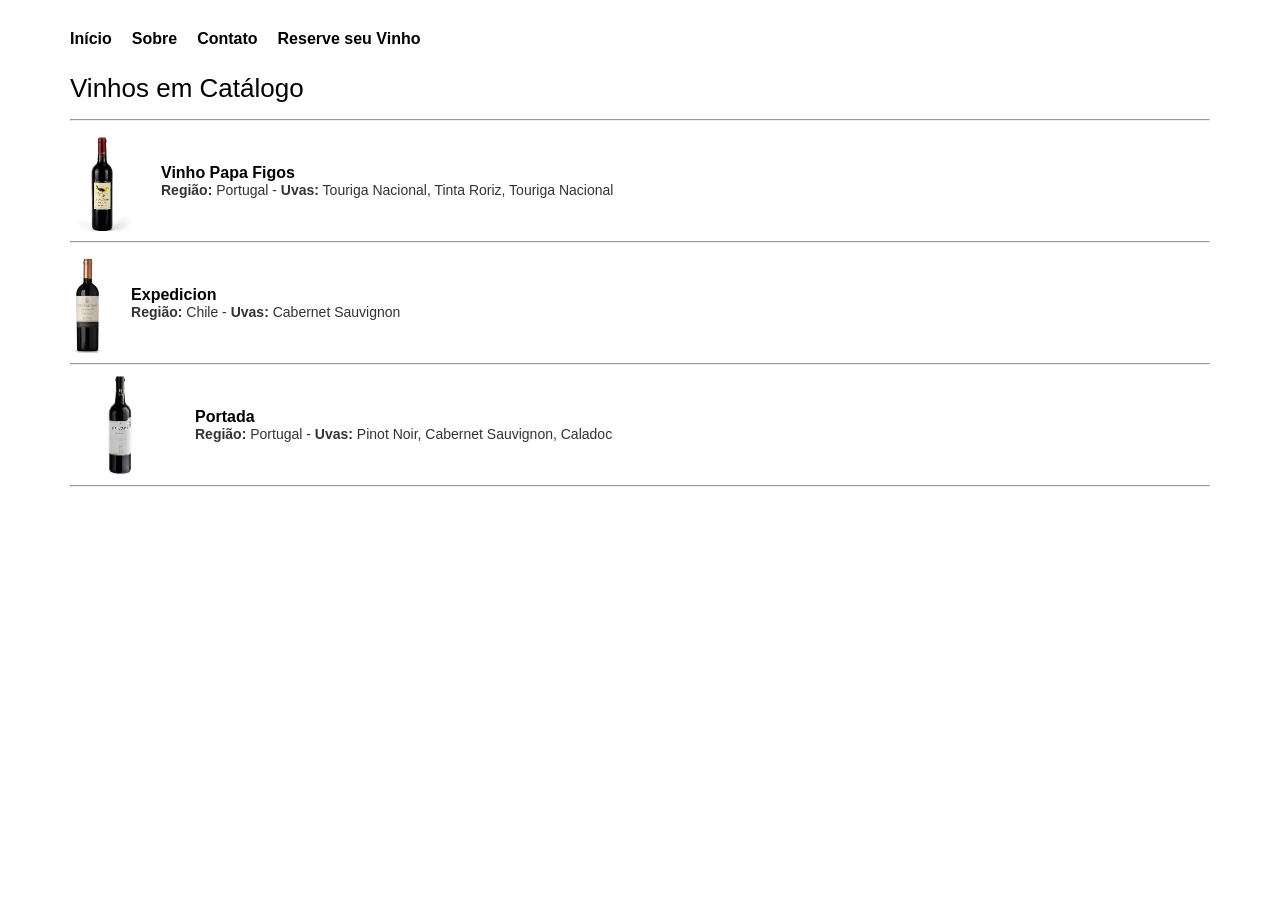
==== src/pages/catalogo.html @ b233e76a "fix: Arrumando Merges da Main" ====
<!DOCTYPE html>
<html lang="pt-BR">
<head>
    <meta charset="UTF-8">
    <meta name="viewport" content="width=device-width, initial-scale=1.0">
    <title>Catálogo Vinho</title>
    <link rel="stylesheet" href="../css/style.css">
    <link rel="shortcut icon" href="../assets/imgs/favicon.ico" type="image/x-icon">
</head>
<body>

    <header class="navbar">
        <nav>
             <ul class="nav-links">
                <li><a href="../../index.html">Início</a></li>
                <li><a href="historia.html">Sobre</a></li>
                <li><a href="contato.html">Contato</a></li>
                <li><a href="compreaqui.html">Reserve seu Vinho</a></li>
             </ul>
        </nav>
    </header>

    <main class="container">
        <h1>Vinhos em Catálogo</h1>
        <hr>


        <div class="item-vinho">
            <img src="../assets/imgs/vinho_1.png" alt="Vinho Papa Figos">
            <div class="info-vinho">
                <h4>Vinho Papa Figos</h4>
                <p><strong>Região:</strong> Portugal - <strong>Uvas:</strong> Touriga Nacional, Tinta Roriz, Touriga Nacional</p>
            </div>
        </div>

        <hr>
 
        <div class="item-vinho">
            <img src="../assets/imgs/vinho_2.png" alt="Expedicion">
            <div class="info-vinho">
                <h4>Expedicion</h4>
                <p><strong>Região:</strong> Chile - <strong>Uvas:</strong> Cabernet Sauvignon</p>
            </div>
        </div>

        <hr>

        <div class="item-vinho">
            <img src="../assets/imgs/vinho_3.png" alt="Portada">
            <div class="info-vinho">
                <h4>Portada</h4>
                <p><strong>Região:</strong> Portugal - <strong>Uvas:</strong> Pinot Noir, Cabernet Sauvignon, Caladoc</p>
            </div>
        </div>

        <hr>
    </main>    

</body>
</html>
---- src/css/style.css ----
@charset "UTF-8";

* {
  margin: 0;
  padding: 0;
  box-sizing: border-box;
  font-family: Arial, Helvetica, sans-serif;
}

.logo{
  display: flex;
    align-items: center;
    gap: 25px;
    padding: 10px 0;
}
/* j */

body {
  background-color: #ffffff;
  color: #000000;
  padding: 30px;
  max-width: 1200px;
  margin: 0 auto;
}

header {
  margin-bottom: 30px;
}

.navbar {
  margin-bottom: 25px;
}

.nav-links {
  display: flex;
  list-style: none;
  gap: 20px;
}

.nav-links a {
  color: #000000;
  text-decoration: none;
  font-size: 16px;
  font-weight: bold;
}

h1 {
  font-size: 26px;
  font-weight: normal;
  margin-bottom: 15px;
}

.card-novidade {
  flex: 1;
  min-width: 250px;
  padding: 20px;
  border-radius: 8px;
  box-shadow: 0 2px 5px rgba(0, 0, 0, 0.1);
}

.cont-novidades {
  display: flex;
  flex-wrap: wrap;
  gap: 20px;
  justify-content: space-between;
}

#instrucoes {
  margin-bottom: 30px;
}

.contato form {
  max-width: 500px;
  margin-bottom: 40px;
  background-color: rgba(187, 179, 179, 0.856);
  padding: 10px;
  font-weight: bold;
}

.item-vinho {
  display: flex;
  align-items: center;
  gap: 25px;
  padding: 10px 0;
}

img {
  height: 100px;
  width: auto;
}

.info-vinho h2 {
  font-size: 18px;
  font-weight: normal;
  margin-bottom: 6px;
}

.info-vinho p {
  font-size: 14px;
  color: #333333;
}

.formulario h1 {
  font-size: 28px;
  font-weight: normal;

}

.formulario>p {
  font-size: 15px;
  color: #333333;
  margin-bottom: 25px;
  border-bottom: 1px solid #cccccc;
}

form {
  max-width: 500px;
  margin-bottom: 40px;
}

section h2 {
  font-size: 20px;
  font-weight: bold;
  margin-bottom: 15px;
}

section p {
font-size: 15px;
margin-bottom: 10px;
}

.compra{
font-size: 20px;
font-weight: bold;
margin-bottom: 15px;
}

.caixa{
  display: flex;
  align-items: center;
  gap: 25px;
  padding: 10px 0px 30px;
}

#escolha{
  padding: 0 0 10px 0 ;
}

.formulario h2{
  font-size: 18px;
  font-weight: normal;
  margin-bottom: 15px;
}

.formulario label{
  font-size: 15px;
  margin-bottom: 5px;
}

.compra h2{
  margin-top: 15px;
}

.compra form{
  background-color: rgba(187, 179, 179, 0.856);
  padding: 10px ;
}

.historia h1{
  font-size: 28px;
  font-weight: normal;
  margin-bottom: 15px;
  border-bottom: 2px solid #cccccc;
  padding-bottom: 10px;
}

.historia p{
  font-size: 15px;
    color: #333333;
    margin-bottom: 25px;
}
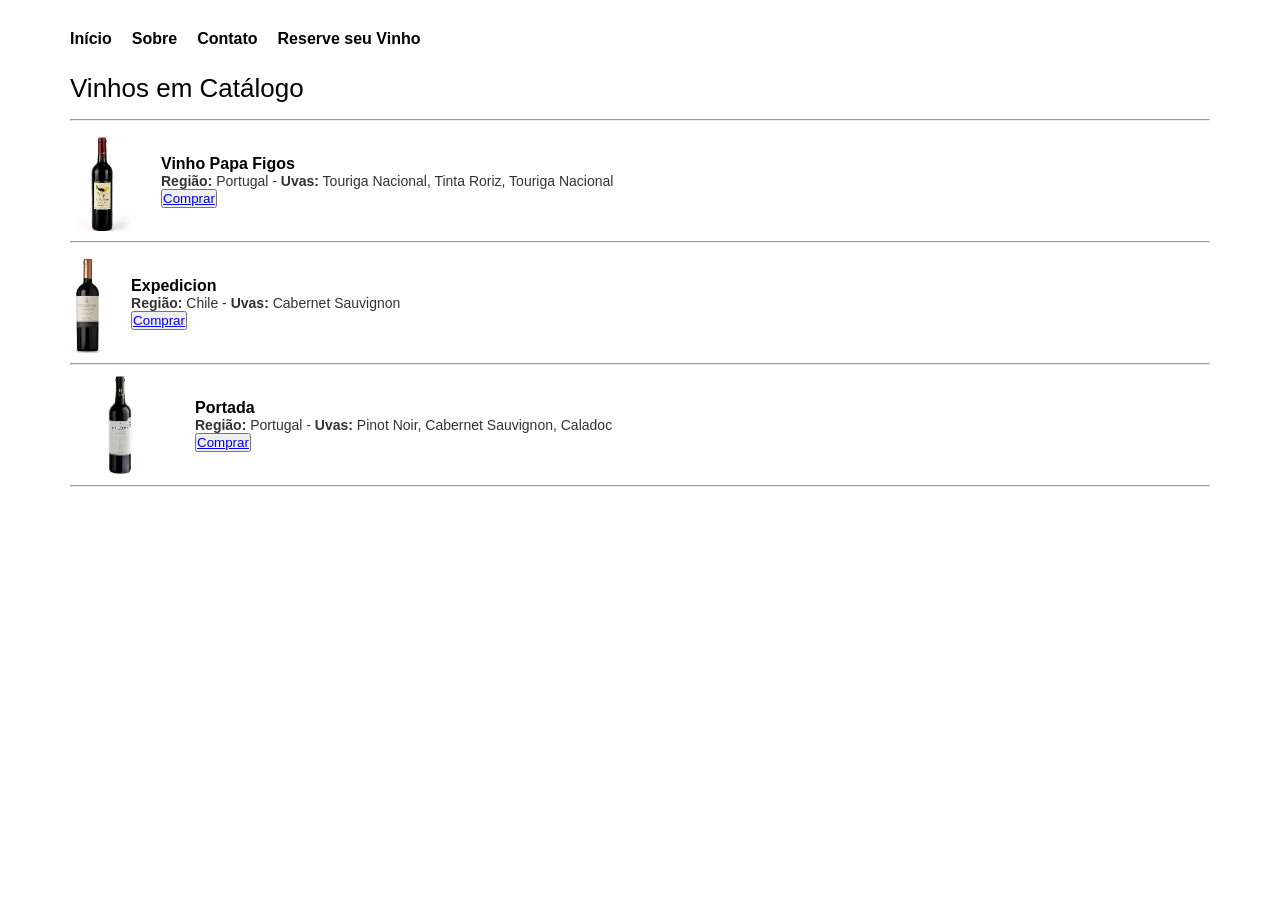
==== commit 0a8f9cf9: "feat: botão comprar no catálogo" ====
--- a/src/pages/catalogo.html
+++ b/src/pages/catalogo.html
@@ -30,6 +30,7 @@
             <div class="info-vinho">
                 <h4>Vinho Papa Figos</h4>
                 <p><strong>Região:</strong> Portugal - <strong>Uvas:</strong> Touriga Nacional, Tinta Roriz, Touriga Nacional</p>
+                <span> <button><a href="compreaqui.html">Comprar </a></button></span>
             </div>
         </div>
 
@@ -40,6 +41,7 @@
             <div class="info-vinho">
                 <h4>Expedicion</h4>
                 <p><strong>Região:</strong> Chile - <strong>Uvas:</strong> Cabernet Sauvignon</p>
+                <span> <button><a href="compreaqui.html">Comprar </a></button></span>
             </div>
         </div>
 
@@ -50,6 +52,7 @@
             <div class="info-vinho">
                 <h4>Portada</h4>
                 <p><strong>Região:</strong> Portugal - <strong>Uvas:</strong> Pinot Noir, Cabernet Sauvignon, Caladoc</p>
+                <span> <button><a href="compreaqui.html">Comprar </a></button></span>
             </div>
         </div>
 
--- a/src/css/style.css
+++ b/src/css/style.css
@@ -166,6 +166,11 @@
   padding: 10px ;
 }
 
+iframe{
+  margin-top: 15px;
+  margin-bottom: 15px;
+}
+
 .historia h1{
   font-size: 28px;
   font-weight: normal;
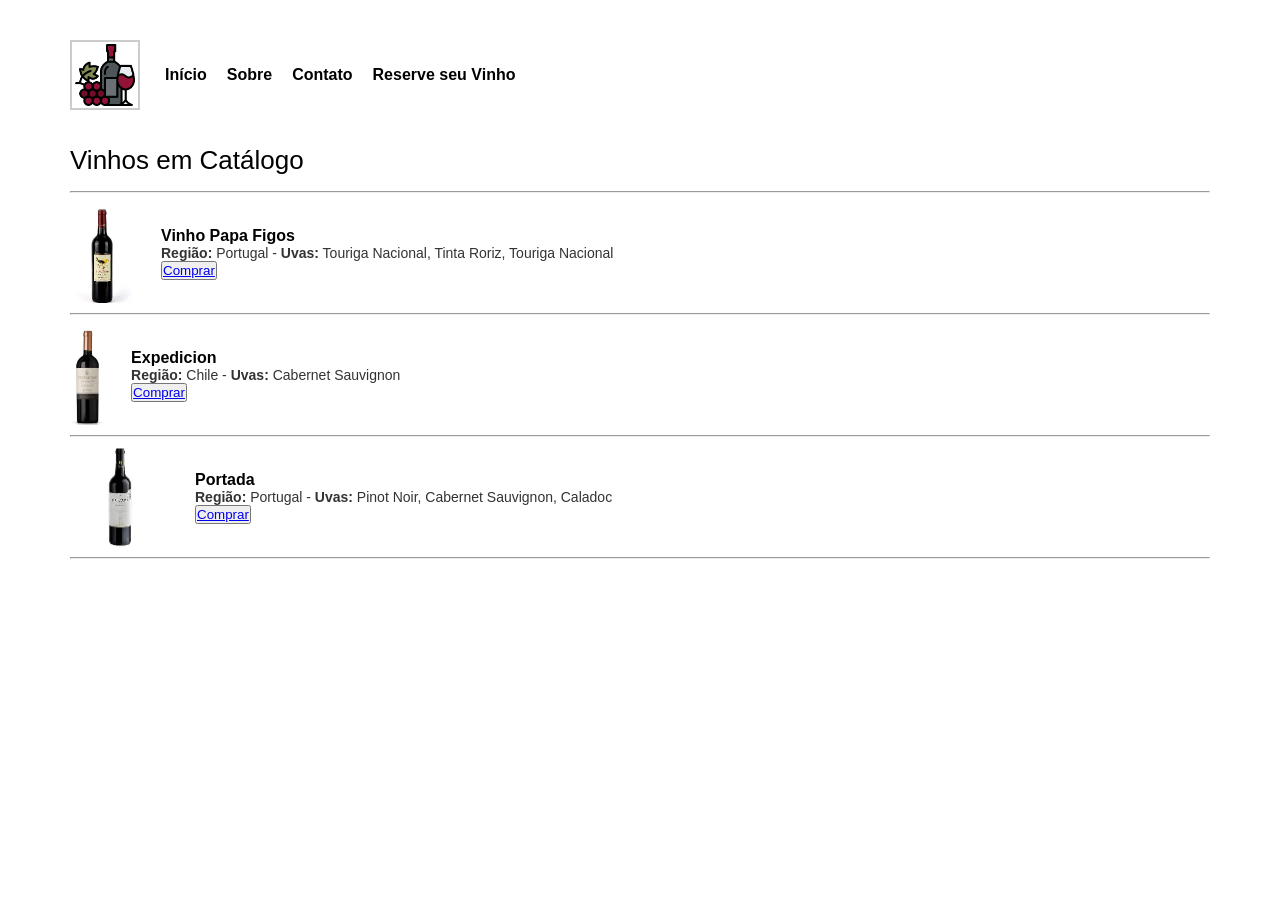
==== commit 66d61fe9: "Atualiza site" ====
--- a/src/pages/catalogo.html
+++ b/src/pages/catalogo.html
@@ -10,6 +10,7 @@
 <body>
 
     <header class="navbar">
+        <img src="../assets/imgs/android-chrome-512x512.png" alt="Logo da Vinícola Agnello">
         <nav>
              <ul class="nav-links">
                 <li><a href="../../index.html">Início</a></li>
--- a/src/css/style.css
+++ b/src/css/style.css
@@ -25,6 +25,21 @@
 
 header {
   margin-bottom: 30px;
+  display: flex;
+  align-items: center;
+  gap: 25px;
+  padding: 10px 0;
+}
+
+header img {
+  height: 70px;
+  width: auto;
+  border: 2px solid #ccc;
+}
+header nav {
+  display: flex;
+  align-items: center;
+  gap: 20px;
 }
 
 .navbar {
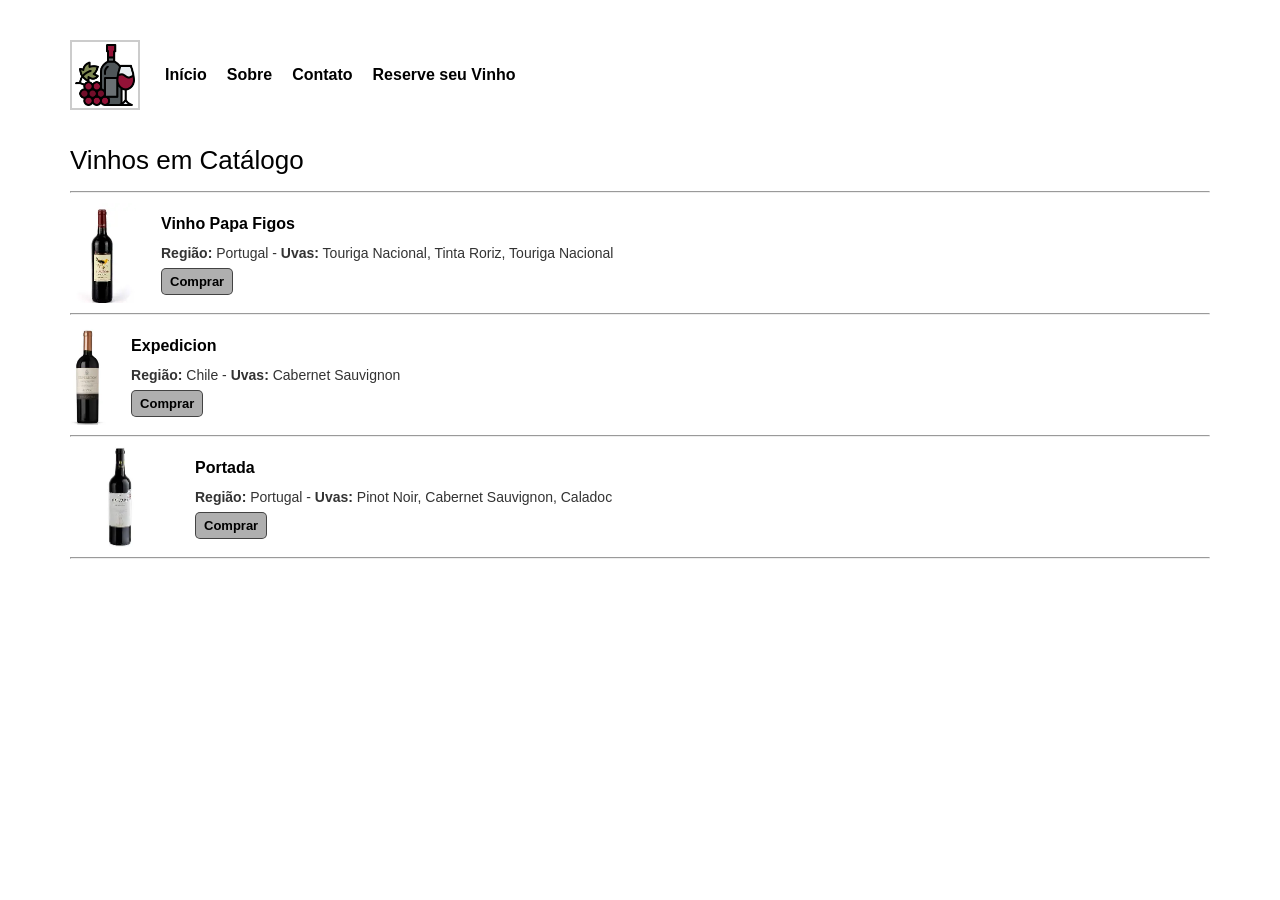
==== commit f416779d: "atualizando css do catalogo" ====
--- a/src/pages/catalogo.html
+++ b/src/pages/catalogo.html
@@ -29,7 +29,7 @@
         <div class="item-vinho">
             <img src="../assets/imgs/vinho_1.png" alt="Vinho Papa Figos">
             <div class="info-vinho">
-                <h4>Vinho Papa Figos</h4>
+                <h4 id>Vinho Papa Figos</h4>
                 <p><strong>Região:</strong> Portugal - <strong>Uvas:</strong> Touriga Nacional, Tinta Roriz, Touriga Nacional</p>
                 <span> <button><a href="compreaqui.html">Comprar </a></button></span>
             </div>
--- a/src/css/style.css
+++ b/src/css/style.css
@@ -97,6 +97,22 @@
   align-items: center;
   gap: 25px;
   padding: 10px 0;
+  line-height: 1.8em;
+}
+
+span button {
+  background-color: #afafaf;
+  color: #000000;
+  border: 1px solid #0000009d;
+  padding: 5px 8px;
+  border-radius: 5px;
+}
+
+button a{
+  color: #000000;
+    text-decoration: none;
+    font-size: 13px;
+    font-weight: bold;
 }
 
 img {
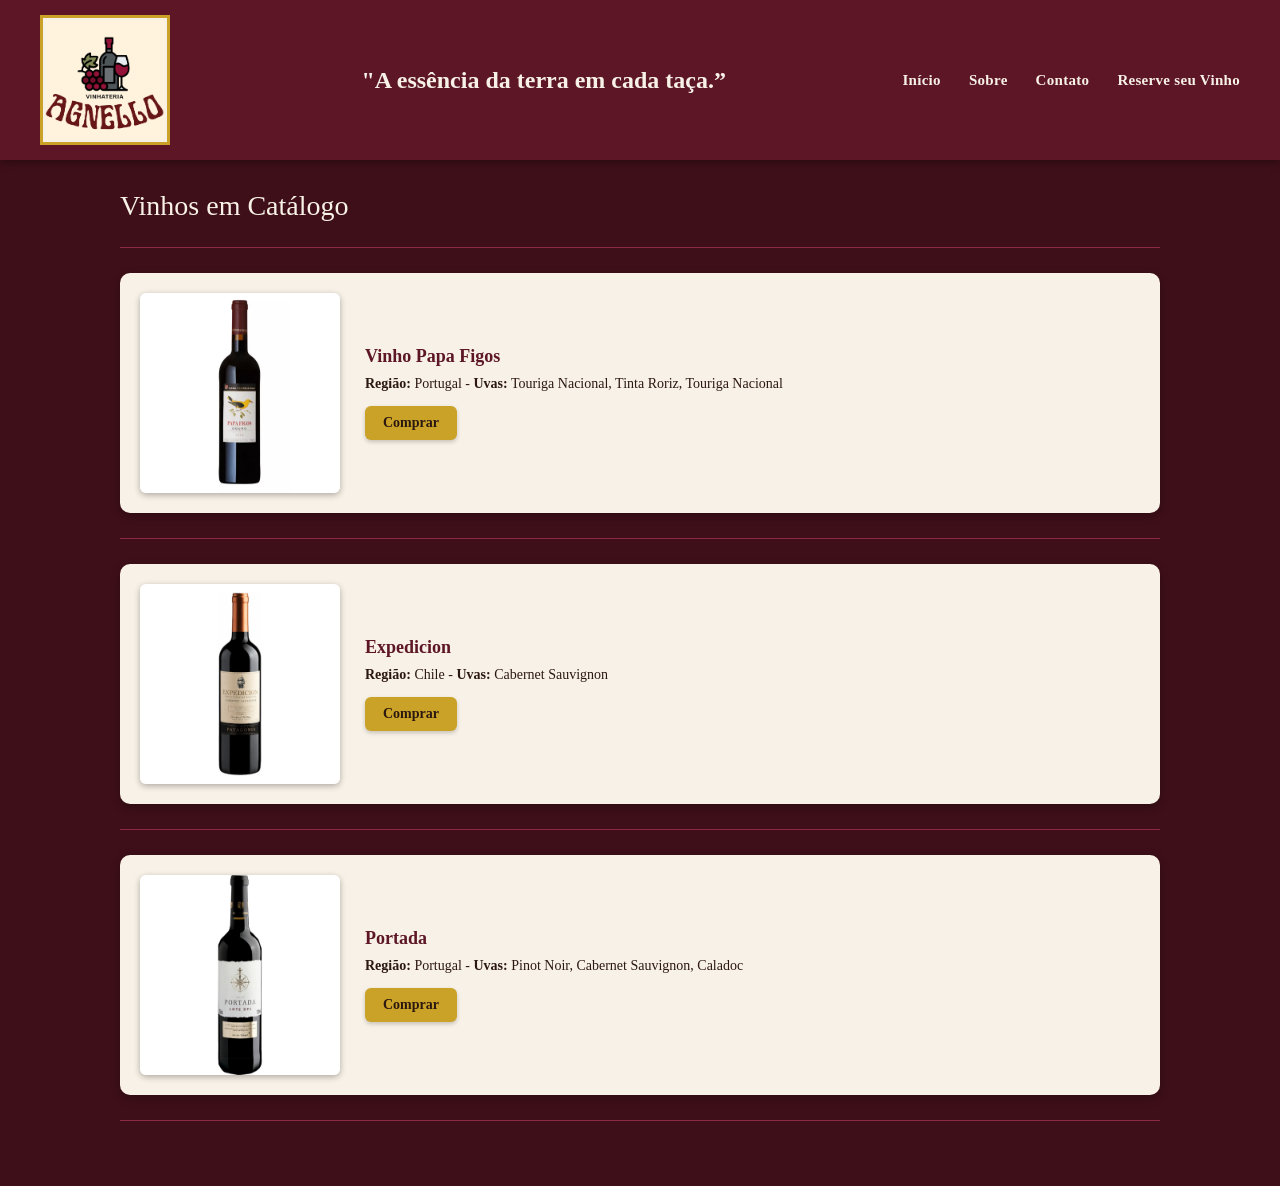
==== commit af340df1: "Atualiza identidade visual da vinícola" ====
--- a/src/pages/catalogo.html
+++ b/src/pages/catalogo.html
@@ -11,6 +11,7 @@
 
     <header class="navbar">
         <img src="../assets/imgs/android-chrome-512x512.png" alt="Logo da Vinícola Agnello">
+        <h6>"A essência da terra em cada taça.”</h6>
         <nav>
              <ul class="nav-links">
                 <li><a href="../../index.html">Início</a></li>
--- a/src/css/style.css
+++ b/src/css/style.css
@@ -1,217 +1,322 @@
 @charset "UTF-8";
+
+:root {
+  --vinho-escuro: #3e0f18;   
+  --vinho: #5c1626;          
+  --vinho-claro: #8b2942;    
+  --dourado: #c9a227;        
+  --dourado-escuro: #a6841e;
+  --creme: #f8f1e7;          
+  --creme-escuro: #ece2d0;   
+  --texto-escuro: #2b1810;   
+  --texto-claro: #f8f1e7;    
+}
 
 * {
   margin: 0;
   padding: 0;
   box-sizing: border-box;
-  font-family: Arial, Helvetica, sans-serif;
-}
-
-.logo{
-  display: flex;
-    align-items: center;
-    gap: 25px;
-    padding: 10px 0;
-}
-/* j */
+  font-family: Georgia, 'Times New Roman', serif;
+}
 
 body {
-  background-color: #ffffff;
-  color: #000000;
-  padding: 30px;
-  max-width: 1200px;
+  background-color: var(--vinho-escuro);
+  color: var(--texto-claro);
+  padding: 0 0 40px 0;
+}
+
+main {
+  max-width: 1100px;
   margin: 0 auto;
+  padding: 0 30px;
+}
+
+hr {
+  border: none;
+  border-top: 1px solid var(--vinho-claro);
+  margin: 25px 0;
 }
 
 header {
+  background-color: var(--vinho);
+  display: flex;
+  align-items: center;
+  justify-content: space-between;
+  padding: 15px 40px;
+  box-shadow: 0 2px 8px rgba(0, 0, 0, 0.35);
   margin-bottom: 30px;
+}
+
+header img {
+  height: 130px;
+  width: auto;
+  border: 3px solid var(--dourado);
+  padding: 2px;
+  background-color: var(--creme);
+}
+
+header h6 {
+  font-family: art-nuvo, Georgia, 'Times New Roman', serif;
+    font-size: 24px;
+  color: var(--creme);
+  margin-left: 15px;
+}
+
+header nav {
+  display: flex;
+  align-items: center;
+}
+
+.nav-links {
+  display: flex;
+  list-style: none;
+  gap: 28px;
+}
+
+.nav-links a {
+  color: var(--texto-claro);
+  text-decoration: none;
+  font-size: 15px;
+  font-weight: bold;
+  letter-spacing: 0.3px;
+  padding-bottom: 4px;
+  border-bottom: 2px solid transparent;
+  transition: color 0.2s ease, border-color 0.2s ease;
+}
+
+.nav-links a:hover {
+  color: var(--dourado);
+  border-bottom: 2px solid var(--dourado);
+}
+
+h1 {
+  font-size: 28px;
+  font-weight: normal;
+  color: var(--creme);
+  margin-bottom: 15px;
+}
+
+h2 {
+  font-size: 20px;
+  font-weight: bold;
+  color: var(--dourado);
+  margin-bottom: 12px;
+}
+
+h3 {
+  font-size: 17px;
+  color: var(--creme);
+  margin-bottom: 8px;
+}
+
+p {
+  line-height: 1.6em;
+}
+
+.item-vinho,
+.formulario,
+.contato form,
+.compra form,
+section {
+  background-color: var(--creme);
+  color: var(--texto-escuro);
+  border-radius: 10px;
+  box-shadow: 0 3px 10px rgba(0, 0, 0, 0.25);
+  padding: 20px;
+  margin-bottom: 20px;
+}
+
+section h2 {
+  color: var(--vinho);
+}
+
+section p {
+  color: var(--texto-escuro);
+  margin-bottom: 10px;
+}
+
+main > div {
+  background-color: var(--creme);
+  color: var(--texto-escuro);
+  border-radius: 10px;
+  padding: 20px;
+  box-shadow: 0 3px 10px rgba(0, 0, 0, 0.25);
+}
+
+main > div h3 {
+  color: var(--vinho);
+}
+
+main > div p {
+  color: var(--texto-escuro);
+}
+
+.item-vinho {
   display: flex;
   align-items: center;
   gap: 25px;
-  padding: 10px 0;
-}
-
-header img {
-  height: 70px;
+}
+
+.item-vinho img {
+  height: 200px;
   width: auto;
-  border: 2px solid #ccc;
-}
-header nav {
-  display: flex;
-  align-items: center;
-  gap: 20px;
-}
-
-.navbar {
-  margin-bottom: 25px;
-}
-
-.nav-links {
-  display: flex;
-  list-style: none;
-  gap: 20px;
-}
-
-.nav-links a {
-  color: #000000;
+  border-radius: 6px;
+  box-shadow: 0 2px 6px rgba(0, 0, 0, 0.3);
+  flex-shrink: 0;
+}
+
+.info-vinho h4 {
+  font-size: 18px;
+  color: var(--vinho);
+  margin-bottom: 6px;
+}
+
+.info-vinho p {
+  font-size: 14px;
+  color: var(--texto-escuro);
+  margin-bottom: 10px;
+}
+
+span button,
+input[type="submit"] {
+  background-color: var(--dourado);
+  color: var(--texto-escuro);
+  border: none;
+  padding: 9px 18px;
+  border-radius: 6px;
+  font-weight: bold;
+  cursor: pointer;
+  transition: background-color 0.2s ease, transform 0.15s ease, box-shadow 0.2s ease;
+  box-shadow: 0 2px 4px rgba(0, 0, 0, 0.2);
+}
+
+span button:hover,
+input[type="submit"]:hover {
+  background-color: var(--dourado-escuro);
+  transform: translateY(-2px);
+  box-shadow: 0 4px 8px rgba(0, 0, 0, 0.3);
+}
+
+span button a {
+  color: var(--texto-escuro);
   text-decoration: none;
-  font-size: 16px;
-  font-weight: bold;
-}
-
-h1 {
-  font-size: 26px;
-  font-weight: normal;
-  margin-bottom: 15px;
-}
-
-.card-novidade {
-  flex: 1;
-  min-width: 250px;
-  padding: 20px;
-  border-radius: 8px;
-  box-shadow: 0 2px 5px rgba(0, 0, 0, 0.1);
-}
-
-.cont-novidades {
-  display: flex;
-  flex-wrap: wrap;
-  gap: 20px;
-  justify-content: space-between;
-}
-
-#instrucoes {
-  margin-bottom: 30px;
-}
-
-.contato form {
+  font-size: 14px;
+  font-weight: bold;
+}
+
+form {
   max-width: 500px;
-  margin-bottom: 40px;
-  background-color: rgba(187, 179, 179, 0.856);
-  padding: 10px;
-  font-weight: bold;
-}
-
-.item-vinho {
+}
+
+label {
+  display: inline-block;
+  font-size: 14px;
+  font-weight: bold;
+  color: var(--vinho);
+  margin-bottom: 5px;
+}
+
+input[type="text"],
+input[type="email"],
+input[type="tel"],
+textarea,
+select {
+  width: 100%;
+  padding: 8px 10px;
+  margin-bottom: 10px;
+  border: 1px solid var(--vinho-claro);
+  border-radius: 5px;
+  font-family: inherit;
+  font-size: 14px;
+  background-color: #fff;
+  color: var(--texto-escuro);
+}
+
+input:focus,
+textarea:focus,
+select:focus {
+  outline: none;
+  border-color: var(--dourado);
+}
+
+.caixa {
   display: flex;
   align-items: center;
   gap: 25px;
-  padding: 10px 0;
-  line-height: 1.8em;
-}
-
-span button {
-  background-color: #afafaf;
-  color: #000000;
-  border: 1px solid #0000009d;
-  padding: 5px 8px;
-  border-radius: 5px;
-}
-
-button a{
-  color: #000000;
-    text-decoration: none;
-    font-size: 13px;
-    font-weight: bold;
-}
-
-img {
-  height: 100px;
+  padding: 10px 0 20px 0;
+}
+
+.caixa img {
+  height: 110px;
   width: auto;
 }
 
-.info-vinho h2 {
-  font-size: 18px;
-  font-weight: normal;
-  margin-bottom: 6px;
-}
-
-.info-vinho p {
-  font-size: 14px;
-  color: #333333;
-}
-
-.formulario h1 {
-  font-size: 28px;
-  font-weight: normal;
-
-}
-
-.formulario>p {
-  font-size: 15px;
-  color: #333333;
-  margin-bottom: 25px;
-  border-bottom: 1px solid #cccccc;
-}
-
-form {
-  max-width: 500px;
-  margin-bottom: 40px;
-}
-
-section h2 {
-  font-size: 20px;
-  font-weight: bold;
+.caixa h1 {
+  color: var(--texto-escuro);
+    margin-bottom: 0px;
+}
+
+#escolha {
   margin-bottom: 15px;
-}
-
-section p {
-font-size: 15px;
-margin-bottom: 10px;
-}
-
-.compra{
-font-size: 20px;
-font-weight: bold;
-margin-bottom: 15px;
-}
-
-.caixa{
-  display: flex;
-  align-items: center;
-  gap: 25px;
-  padding: 10px 0px 30px;
-}
-
-#escolha{
-  padding: 0 0 10px 0 ;
-}
-
-.formulario h2{
-  font-size: 18px;
-  font-weight: normal;
+  color: var(--creme);
+}
+
+.formulario h2 {
+  color: var(--vinho);
+}
+
+.formulario > p {
+  color: var(--texto-escuro);
   margin-bottom: 15px;
-}
-
-.formulario label{
-  font-size: 15px;
-  margin-bottom: 5px;
-}
-
-.compra h2{
-  margin-top: 15px;
-}
-
-.compra form{
-  background-color: rgba(187, 179, 179, 0.856);
-  padding: 10px ;
-}
-
-iframe{
-  margin-top: 15px;
-  margin-bottom: 15px;
-}
-
-.historia h1{
-  font-size: 28px;
-  font-weight: normal;
-  margin-bottom: 15px;
-  border-bottom: 2px solid #cccccc;
+  border-bottom: 1px solid #ccc;
   padding-bottom: 10px;
 }
 
-.historia p{
-  font-size: 15px;
-    color: #333333;
-    margin-bottom: 25px;
+section h2.contato {
+  color: var(--vinho);
+}
+
+.historia h1 {
+  color: var(--creme);
+  border-bottom: 2px solid var(--dourado);
+  padding-bottom: 10px;
+}
+
+/* ===== Vídeo (iframe) ===== */
+iframe {
+  display: block;
+  margin: 15px 0;
+  max-width: 100%;
+  border-radius: 8px;
+  box-shadow: 0 3px 10px rgba(0, 0, 0, 0.3);
+}
+
+/* ===== Rodapé ===== */
+footer {
+  text-align: center;
+  padding: 20px;
+  margin-top: 30px;
+  color: var(--creme);
+  font-size: 13px;
+  border-top: 1px solid var(--vinho);
+}
+
+/* ===== Responsivo ===== */
+@media (max-width: 650px) {
+  header {
+    flex-direction: column;
+    gap: 15px;
+  }
+
+  .nav-links {
+    flex-wrap: wrap;
+    justify-content: center;
+    gap: 15px;
+  }
+
+  .item-vinho,
+  .caixa {
+    flex-direction: column;
+    text-align: center;
+  }
 }
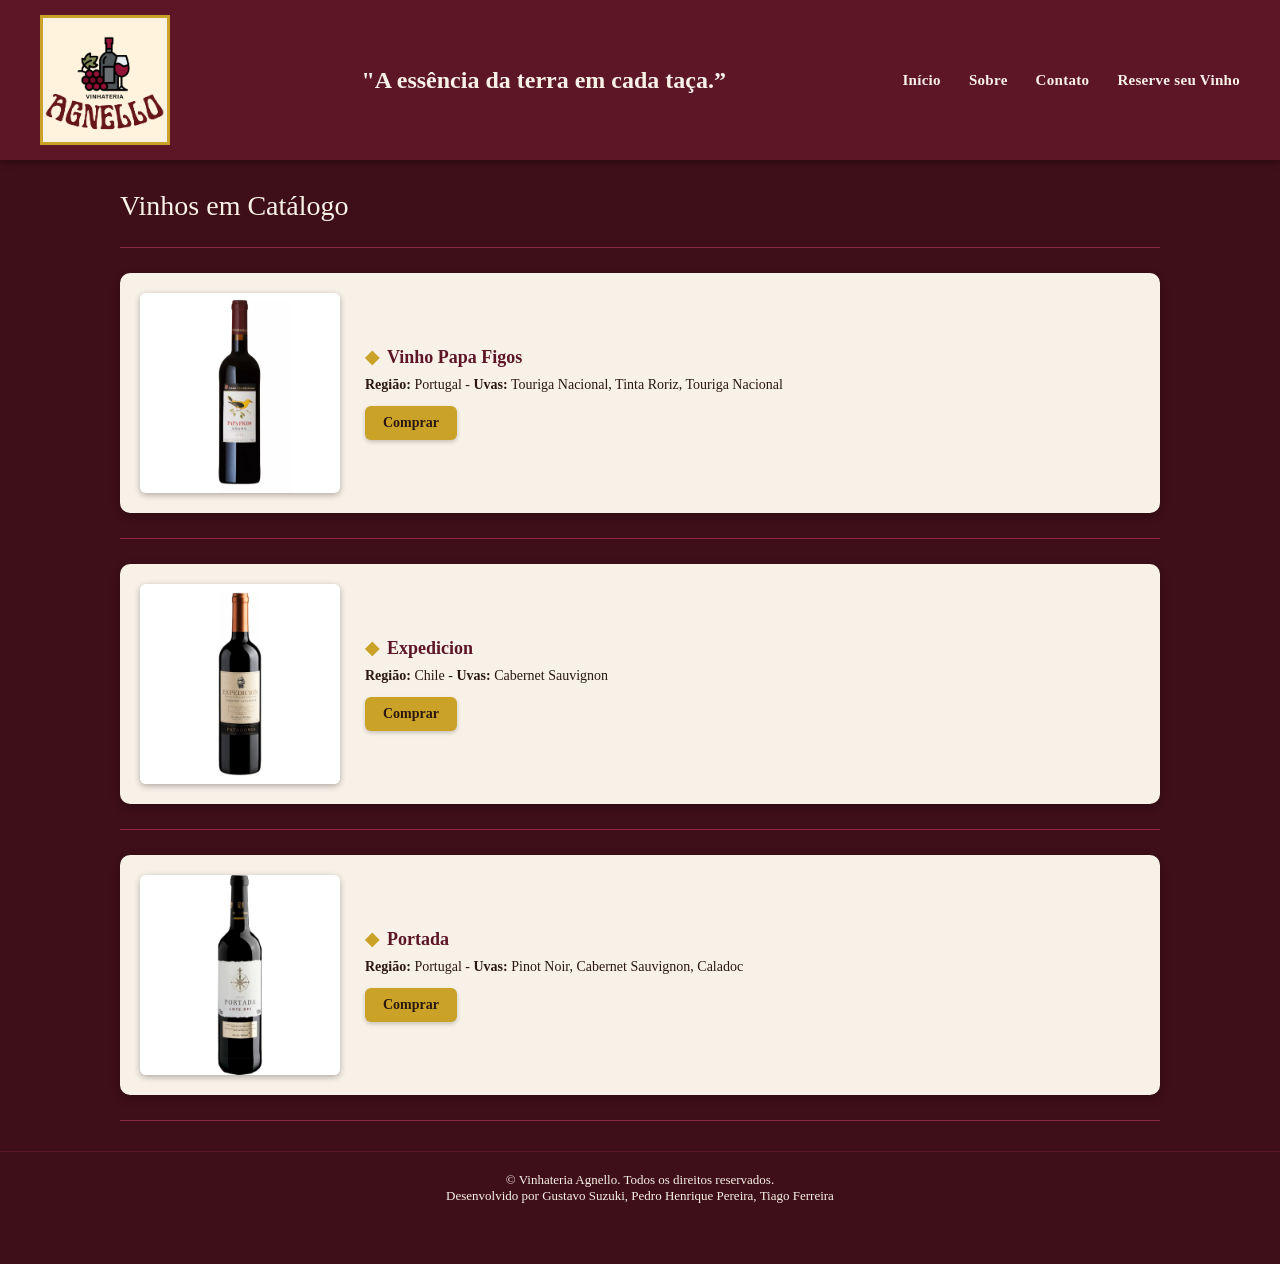
==== commit ec553d4d: "feat: adicionado footer no HTML, ::after e ::before no efeito, :active também no CSS e criando um li" ====
--- a/src/pages/catalogo.html
+++ b/src/pages/catalogo.html
@@ -14,7 +14,7 @@
         <h6>"A essência da terra em cada taça.”</h6>
         <nav>
              <ul class="nav-links">
-                <li><a href="../../index.html">Início</a></li>
+                <li><a href="inicio.html">Início</a></li>
                 <li><a href="historia.html">Sobre</a></li>
                 <li><a href="contato.html">Contato</a></li>
                 <li><a href="compreaqui.html">Reserve seu Vinho</a></li>
@@ -60,6 +60,9 @@
 
         <hr>
     </main>    
-
+    <footer>
+        © Vinhateria Agnello. Todos os direitos reservados. <br>
+        Desenvolvido por <a href="https://www.linkedin.com/in/gustavo-arakaki-b9680b330" target="_blank">Gustavo Suzuki</a>, <a href="https://www.linkedin.com/in/pedro-henrique-pereira-da-costa-9457a8263/" target="_blank">Pedro Henrique Pereira</a>, <a href="https://www.linkedin.com/in/tiago-ferreira-65886134b/" target="_blank">Tiago Ferreira</a>
+    </footer>
 </body>
 </html>
--- a/src/css/style.css
+++ b/src/css/style.css
@@ -1,4 +1,5 @@
 @charset "UTF-8";
+@import url('efeitos.css'); /* arquivo novo para efeitos de animação */
 
 :root {
   --vinho-escuro: #3e0f18;   
@@ -47,6 +48,10 @@
   margin-bottom: 30px;
 }
 
+.header-login {
+  justify-content: center;
+}
+
 header img {
   height: 130px;
   width: auto;
@@ -72,21 +77,36 @@
   list-style: none;
   gap: 28px;
 }
-
-.nav-links a {
-  color: var(--texto-claro);
-  text-decoration: none;
-  font-size: 15px;
+.login-container {
+  margin: 0 auto;
+  font-family: Georgia, 'Times New Roman', serif;
+  font-size: 16px;
+  width: 400px;
+  max-width: 100%;
+  background-color: #fdfbca;
+  border-radius: 10px;
+  padding: 20px;
+}
+
+.login-container form {
+  display: flex;
+  flex-direction: column;
+}
+
+.login-container h1 {
+  color: black;
   font-weight: bold;
-  letter-spacing: 0.3px;
-  padding-bottom: 4px;
-  border-bottom: 2px solid transparent;
-  transition: color 0.2s ease, border-color 0.2s ease;
-}
-
-.nav-links a:hover {
-  color: var(--dourado);
-  border-bottom: 2px solid var(--dourado);
+  margin-bottom: 15px;
+  text-align: center;
+}
+
+.login-container input {
+  margin-bottom: 15px;
+}
+
+.login-container #login-btn {
+  align-self: center;
+  margin: 5px 0 0 0;
 }
 
 h1 {
@@ -136,7 +156,7 @@
 }
 
 main > div {
-  background-color: var(--creme);
+  background-color: #fdfbca;
   color: var(--texto-escuro);
   border-radius: 10px;
   padding: 20px;
@@ -177,26 +197,6 @@
   margin-bottom: 10px;
 }
 
-span button,
-input[type="submit"] {
-  background-color: var(--dourado);
-  color: var(--texto-escuro);
-  border: none;
-  padding: 9px 18px;
-  border-radius: 6px;
-  font-weight: bold;
-  cursor: pointer;
-  transition: background-color 0.2s ease, transform 0.15s ease, box-shadow 0.2s ease;
-  box-shadow: 0 2px 4px rgba(0, 0, 0, 0.2);
-}
-
-span button:hover,
-input[type="submit"]:hover {
-  background-color: var(--dourado-escuro);
-  transform: translateY(-2px);
-  box-shadow: 0 4px 8px rgba(0, 0, 0, 0.3);
-}
-
 span button a {
   color: var(--texto-escuro);
   text-decoration: none;
@@ -219,6 +219,7 @@
 input[type="text"],
 input[type="email"],
 input[type="tel"],
+input[type="password"],
 textarea,
 select {
   width: 100%;
@@ -232,13 +233,6 @@
   color: var(--texto-escuro);
 }
 
-input:focus,
-textarea:focus,
-select:focus {
-  outline: none;
-  border-color: var(--dourado);
-}
-
 .caixa {
   display: flex;
   align-items: center;
@@ -282,16 +276,21 @@
   padding-bottom: 10px;
 }
 
-/* ===== Vídeo (iframe) ===== */
+h2#video {
+  display: block;
+  text-align: center;
+  margin: auto;
+  font-size: 25px;
+}
+
 iframe {
   display: block;
-  margin: 15px 0;
+  margin: 15px auto;
   max-width: 100%;
   border-radius: 8px;
   box-shadow: 0 3px 10px rgba(0, 0, 0, 0.3);
 }
 
-/* ===== Rodapé ===== */
 footer {
   text-align: center;
   padding: 20px;
@@ -301,7 +300,11 @@
   border-top: 1px solid var(--vinho);
 }
 
-/* ===== Responsivo ===== */
+footer a {
+  text-decoration: none;
+  color: var(--creme);
+}
+
 @media (max-width: 650px) {
   header {
     flex-direction: column;
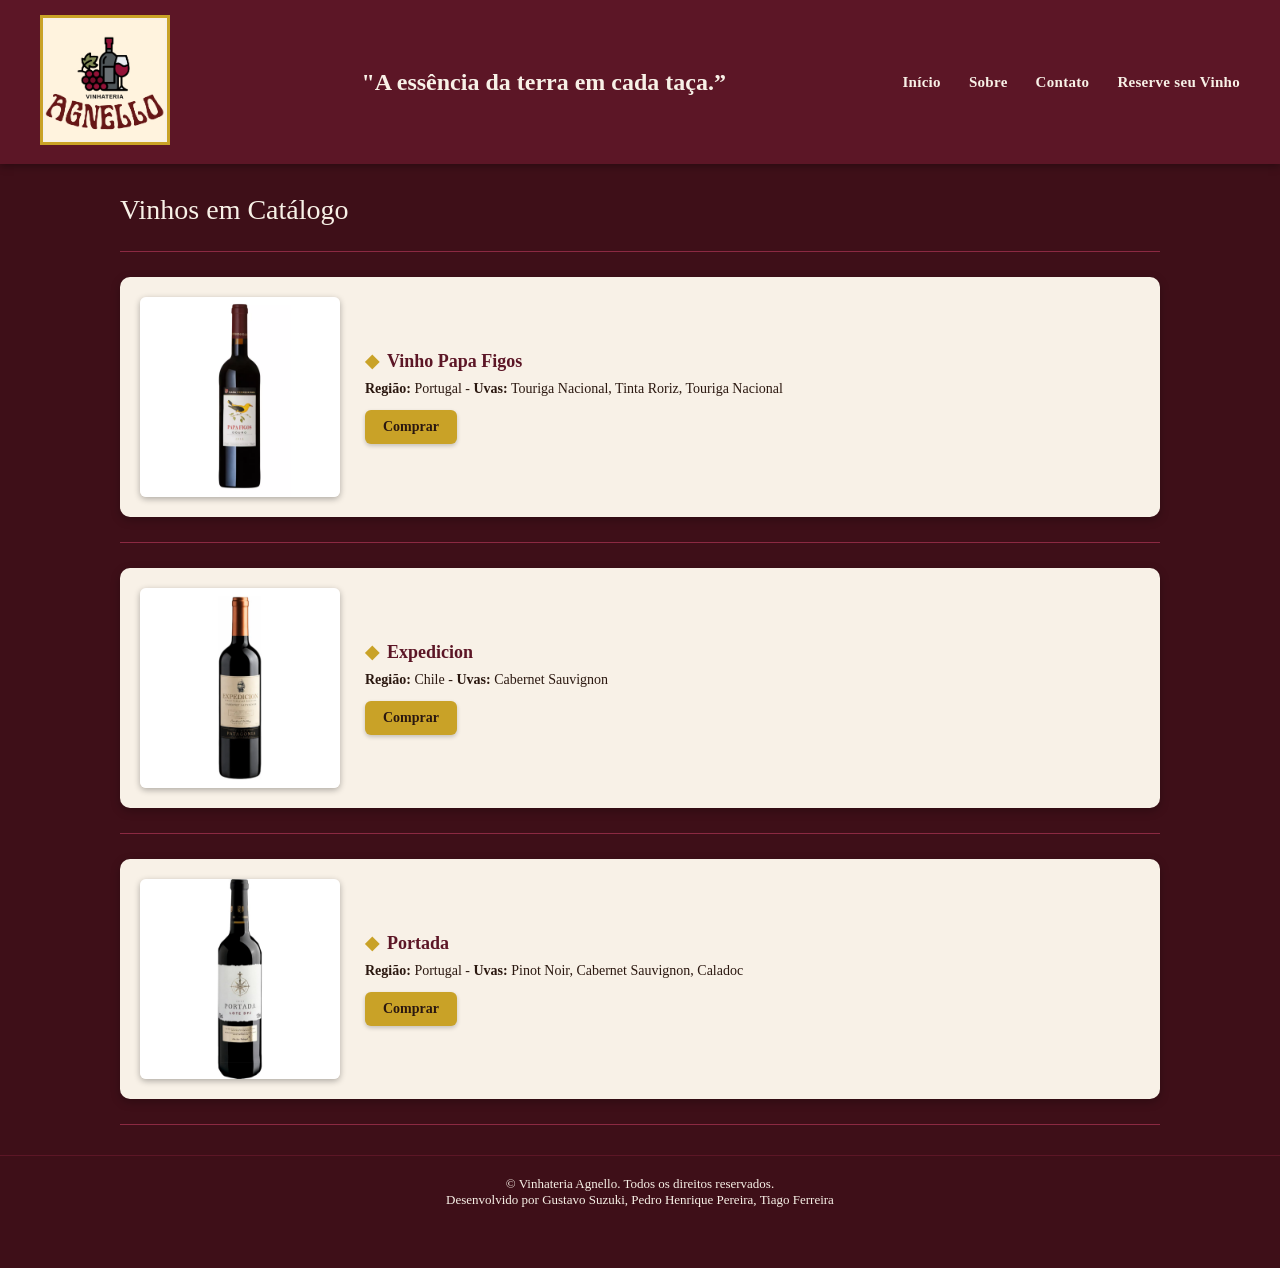
==== commit 7821a760: "feat: imagem redireciona para a main page" ====
--- a/src/pages/catalogo.html
+++ b/src/pages/catalogo.html
@@ -10,7 +10,7 @@
 <body>
 
     <header class="navbar">
-        <img src="../assets/imgs/android-chrome-512x512.png" alt="Logo da Vinícola Agnello">
+        <a href="inicio.html"><img src="../assets/imgs/android-chrome-512x512.png" alt="Logo da Vinícola Agnello"></a>
         <h6>"A essência da terra em cada taça.”</h6>
         <nav>
              <ul class="nav-links">
